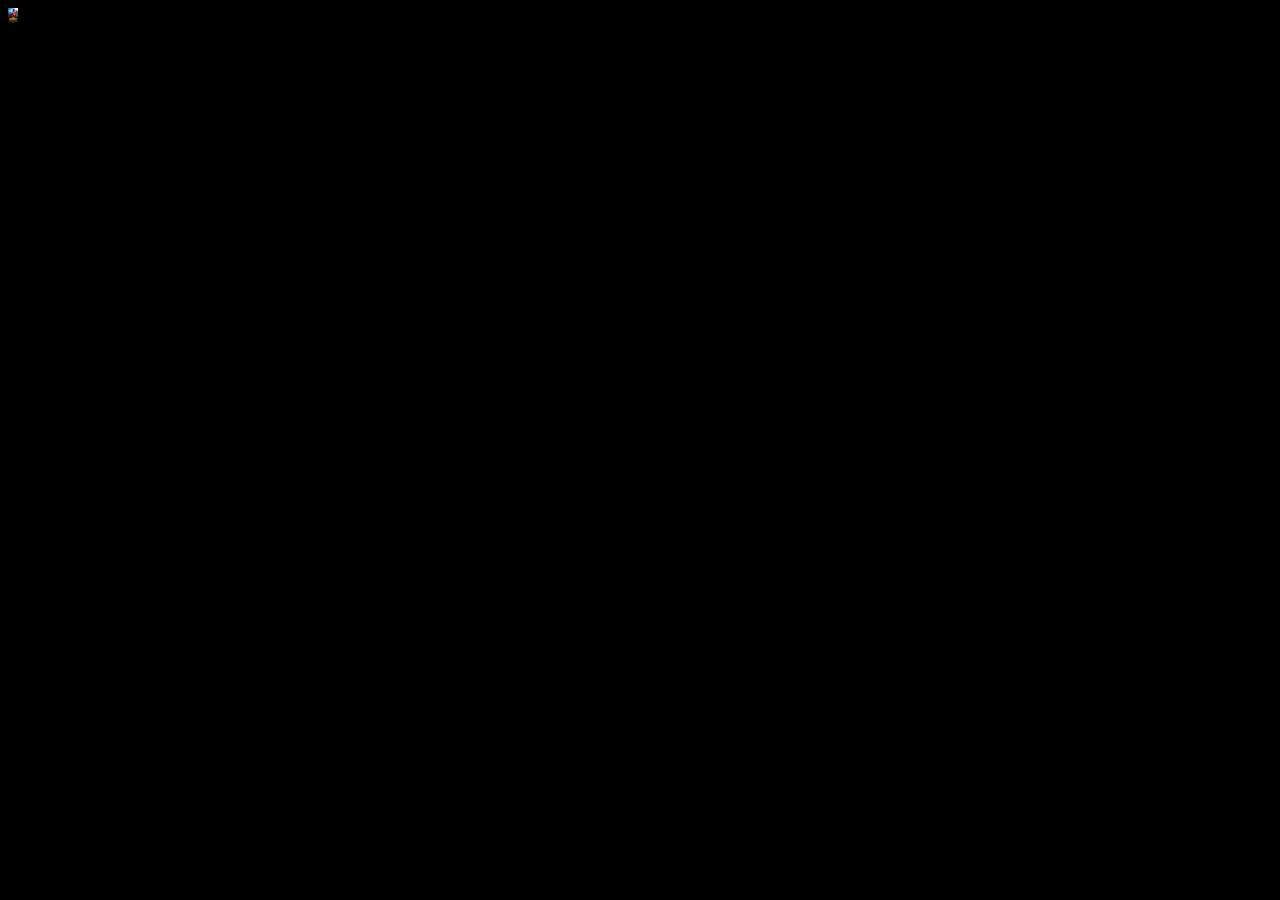
==== componets/movie.html @ fe3cd5ab "inicial" ====
<!DOCTYPE html>
<html lang="en">
<head>
    <meta charset="UTF-8">
    <meta http-equiv="X-UA-Compatible" content="IE=edge">
    <meta name="viewport" content="width=device-width, initial-scale=1.0">
    <link rel="stylesheet" href="../css/style.css">
    <title>Plantilla de Pelicula</title>
</head>
<body>
    <article><img src="../assets/images/avengers-infinity.png" width="10px"></article>
</body>
</html>
---- css/style.css ----
/*
Esto es un comentario

SELECTOR {
    propiedad: valor;
}


*/


* {
   background-color: black;
   color: white;
}

a {
    background-color: blue;
}

footer {
    background-color: gray !important; /* */
    /*font-size: 0vh;*/
    font-family: 'ZCOOL KuaiLe', cursive;
    /*
    vw : el ancho del viewport
    vh: el alto del viewport
    */
}

/* Lo usamos con class en los atributos de HTML*/
.Botoncito {
    background-color: red;
}


/**************************************************/
/*             Aca van los ID                    */
/**************************************************/

/* Lo usamos con ID en los atributos de HTML*/
#login001 {
    background-color: blueviolet;
}


/**************************************************/
/*             articles                           */
/**************************************************/

article {
    width: 0.2vw
}
article img {

}
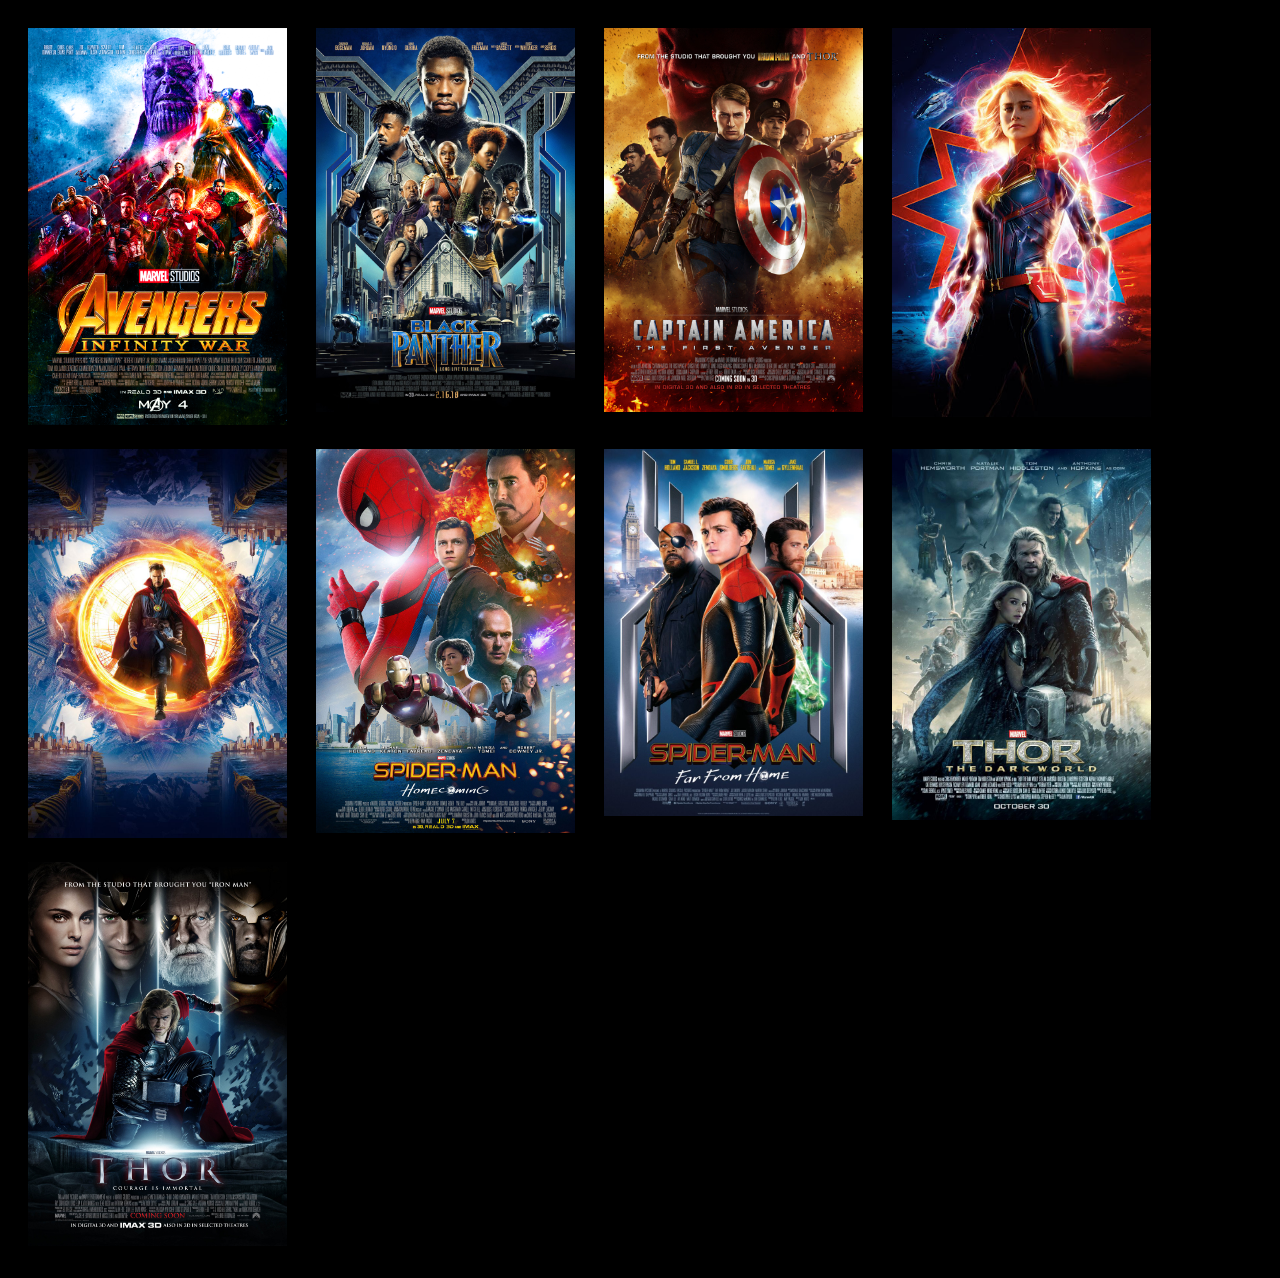
==== commit 7824934e: "movies" ====
--- a/componets/movie.html
+++ b/componets/movie.html
@@ -8,6 +8,34 @@
     <title>Plantilla de Pelicula</title>
 </head>
 <body>
-    <article><img src="../assets/images/avengers-infinity.png" width="10px"></article>
+    <section>
+        <article>
+            <img src="../assets/images/avengers-infinity.png">
+        </article>
+        <article>
+            <img src="../assets/images/black-panther.jpg">
+        </article>
+        <article>
+            <img src="../assets/images/capitan-america.jpeg">
+        </article>
+        <article>
+            <img src="../assets/images/capitana-marvel.jpg">
+        </article>
+        <article>
+            <img src="../assets/images/dr-strange.jpg">
+        </article>
+        <article>
+            <img src="../assets/images/spiderman-1.jpg">
+        </article>
+        <article>
+            <img src="../assets/images/spiderman-2.jpg">
+        </article>
+        <article>
+            <img src="../assets/images/thor-2.jpg">
+        </article>
+        <article>
+            <img src="../assets/images/thor.jpg">
+        </article>                       
+    </section>
 </body>
 </html>--- a/css/style.css
+++ b/css/style.css
@@ -47,10 +47,24 @@
 /**************************************************/
 /*             articles                           */
 /**************************************************/
+section {
+    display: flex;
+    flex-wrap: wrap;
+    padding: 10px;
+}
+article {
+text-align: left;
+vertical-align: middle;
+flex: 25%;
+max-width: 18em;
 
-article {
-    width: 0.2vw
 }
-article img {
-
-}+article > img {
+    width: 90%;
+    min-width: 10em;
+    padding: 10px;
+    max-width: 18em;
+}
+article > img:hover{
+    filter:grayscale(100%);
+}
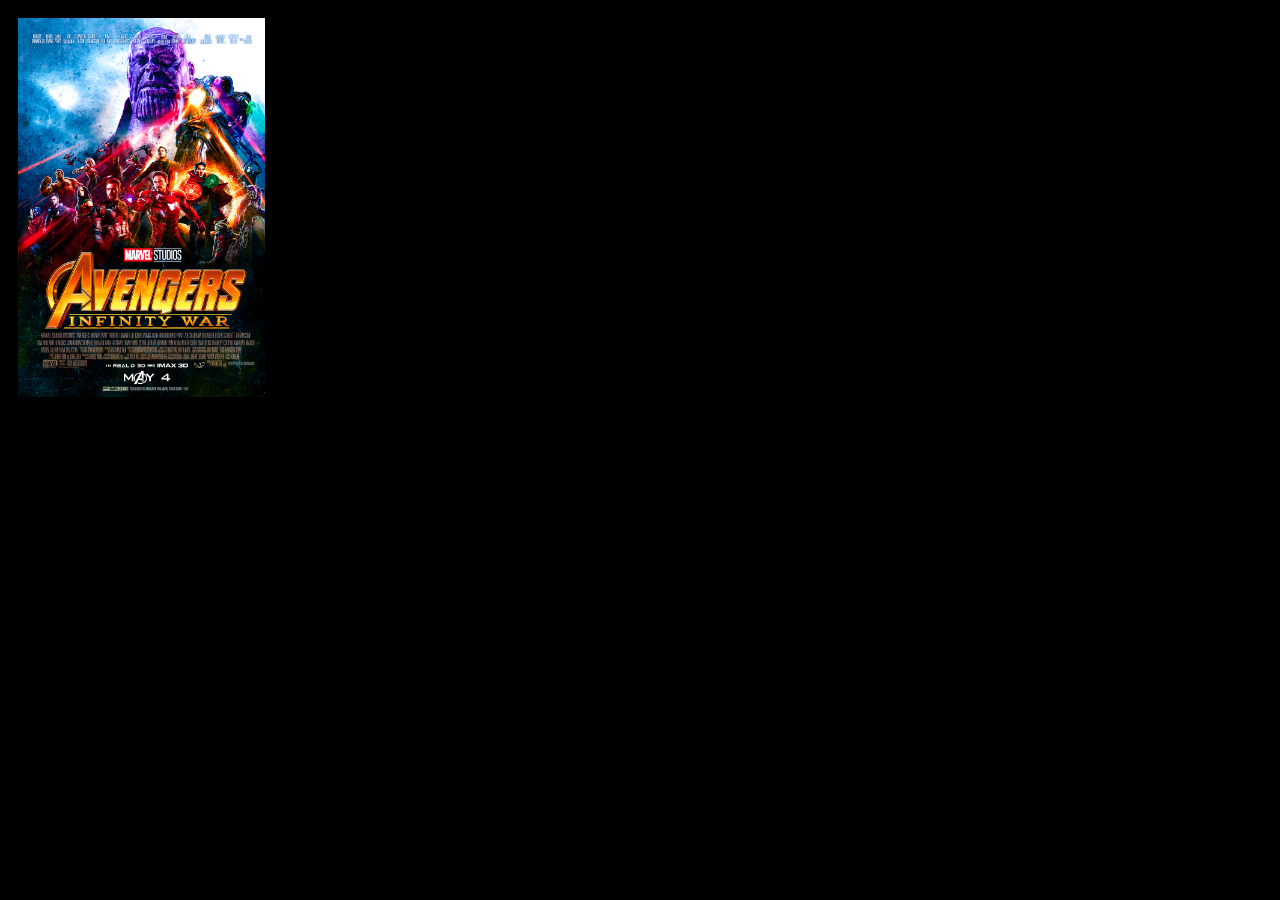
==== commit 48dfc8cc: "ok" ====
--- a/componets/movie.html
+++ b/componets/movie.html
@@ -8,34 +8,10 @@
     <title>Plantilla de Pelicula</title>
 </head>
 <body>
-    <section>
+
         <article>
             <img src="../assets/images/avengers-infinity.png">
         </article>
-        <article>
-            <img src="../assets/images/black-panther.jpg">
-        </article>
-        <article>
-            <img src="../assets/images/capitan-america.jpeg">
-        </article>
-        <article>
-            <img src="../assets/images/capitana-marvel.jpg">
-        </article>
-        <article>
-            <img src="../assets/images/dr-strange.jpg">
-        </article>
-        <article>
-            <img src="../assets/images/spiderman-1.jpg">
-        </article>
-        <article>
-            <img src="../assets/images/spiderman-2.jpg">
-        </article>
-        <article>
-            <img src="../assets/images/thor-2.jpg">
-        </article>
-        <article>
-            <img src="../assets/images/thor.jpg">
-        </article>                       
-    </section>
+
 </body>
 </html>--- a/css/style.css
+++ b/css/style.css
@@ -8,18 +8,14 @@
 
 */
 
-
-* {
-   background-color: black;
-   color: white;
-}
-
-a {
-    background-color: blue;
+body {
+    background-color: black;
+    color: white;
 }
 
 footer {
-    background-color: gray !important; /* */
+    background-color: gray !important;
+    /* */
     /*font-size: 0vh;*/
     font-family: 'ZCOOL KuaiLe', cursive;
     /*
@@ -28,43 +24,98 @@
     */
 }
 
-/* Lo usamos con class en los atributos de HTML*/
-.Botoncito {
-    background-color: red;
+nav {
+    background-color: #cc0000;
+    width: 100vw;
+    min-height: 2.8em;
+    vertical-align: middle;
+    margin: 0;
+    padding: 0;
+}
+
+nav ul li {
+    display: block;
+    float: left;
+    padding-top: 1px;
+    padding-bottom: 1px;
+}
+
+nav ul li {
+    background-color: #cc0000;
+}
+
+nav ul li:hover {
+    background-color: #000;
+}
+
+nav ul li a {
+    text-decoration: none;
+    color: white;
+    padding: 10px;
+    display: block;
+}
+
+nav ul li i {
+    color: white;
+}
+
+@media screen and (max-width: 600px) {
+    nav ul li {
+        float: none;
+    }
 }
 
 
 /**************************************************/
+
+
 /*             Aca van los ID                    */
+
+
 /**************************************************/
 
+
 /* Lo usamos con ID en los atributos de HTML*/
+
 #login001 {
     background-color: blueviolet;
 }
 
 
 /**************************************************/
+
+
 /*             articles                           */
+
+
 /**************************************************/
+
 section {
     display: flex;
     flex-wrap: wrap;
     padding: 10px;
+    width: 100vw;
+    text-align: center;
 }
+
 article {
-text-align: left;
-vertical-align: middle;
-flex: 25%;
-max-width: 18em;
+    text-align: left;
+    vertical-align: middle;
+    flex: 25vw;
+    max-width: 260px;
+    padding: 10px;
+}
 
+article img {
+    width: 95%;
+    min-width: 150px;
+    max-width: 25vw;
 }
-article > img {
-    width: 90%;
-    min-width: 10em;
-    padding: 10px;
-    max-width: 18em;
+
+article img:hover {
+    filter: grayscale(100%);
 }
-article > img:hover{
-    filter:grayscale(100%);
-}
+
+article img:active {
+    box-shadow: 1px 1px 4px #ededed;
+}